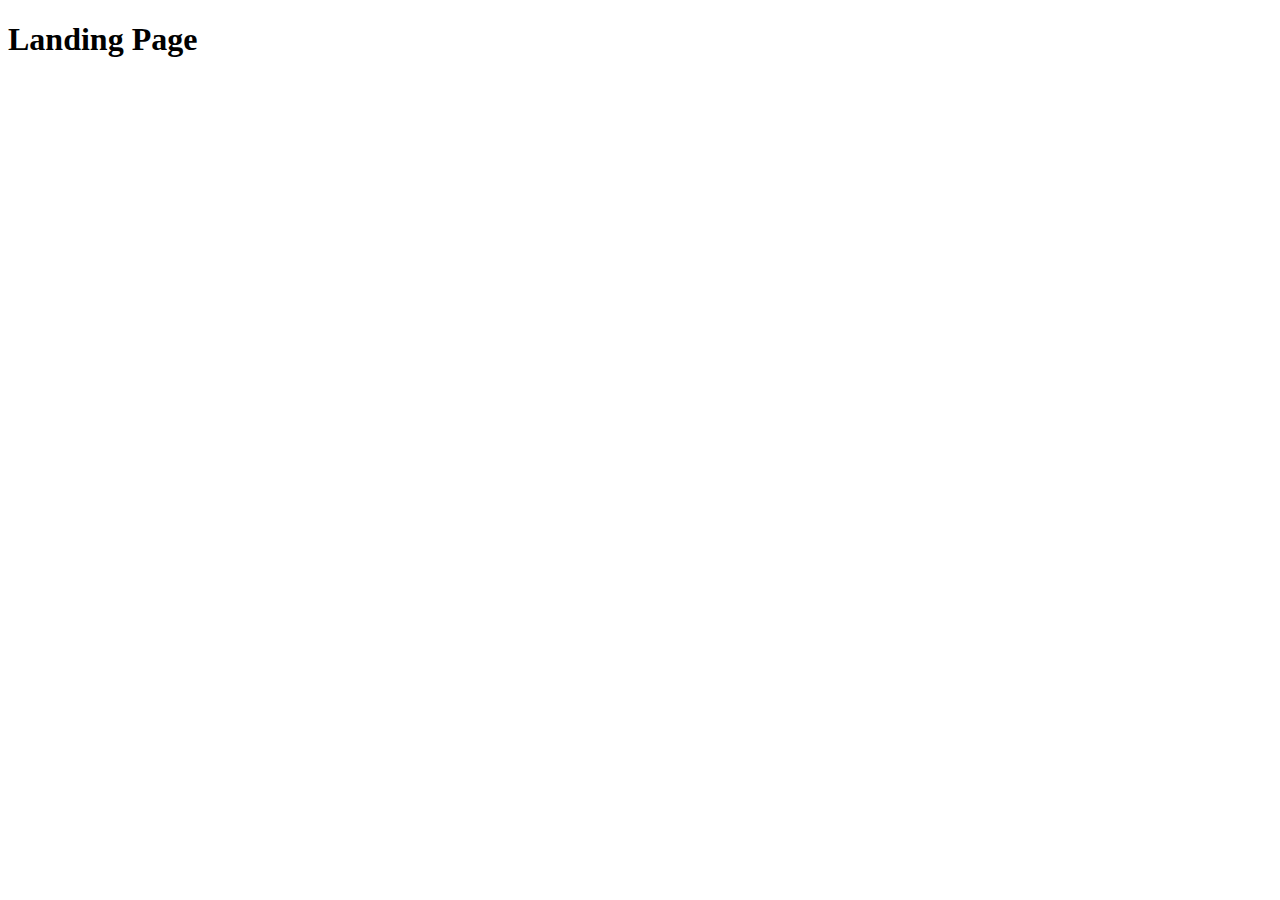
==== src/index.html @ 9e0b07cb "Initial commit" ====
<!DOCTYPE html>
<html lang="en">
  <head>
    <meta charset="UTF-8">
    <meta name="viewport" content="width=device-width, initial-scale=1.0">
    <title>Miami</title>
    <link rel="stylesheet" href="./styles/main.scss">
    <script src="scripts/main.js" defer></script>
  </head>
  <body>
    <h1>Landing Page</h1>
  </body>
</html>
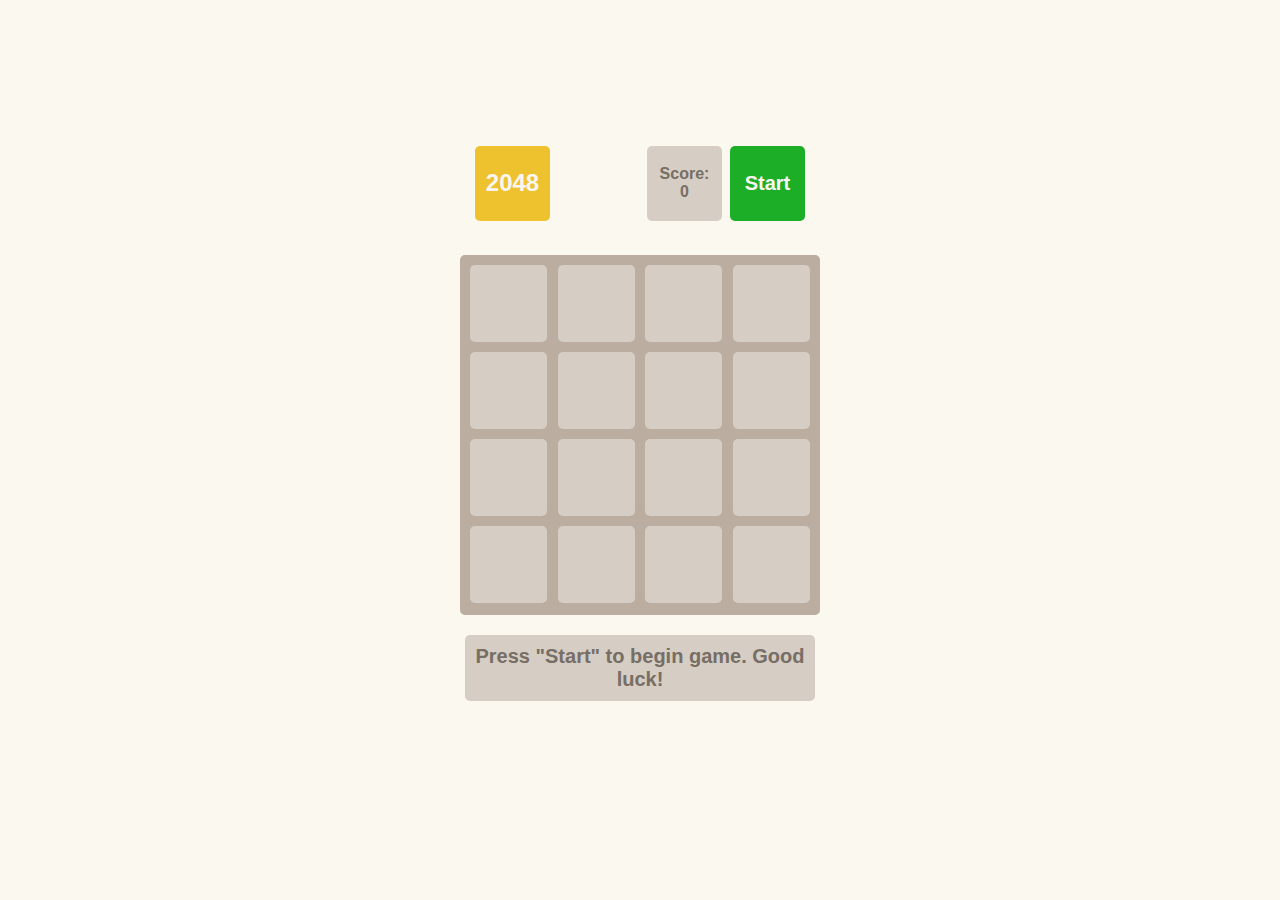
==== commit 9e1c81db: "clone" ====
--- a/src/index.html
+++ b/src/index.html
@@ -1,13 +1,54 @@
 <!DOCTYPE html>
 <html lang="en">
   <head>
-    <meta charset="UTF-8">
-    <meta name="viewport" content="width=device-width, initial-scale=1.0">
-    <title>Miami</title>
-    <link rel="stylesheet" href="./styles/main.scss">
-    <script src="scripts/main.js" defer></script>
+    <meta charset="UTF-8" />
+    <meta name="viewport" content="width=device-width, initial-scale=1.0" />
+    <title>2048 Game</title>
+    <link rel="icon" href="./favicon.ico" type="image/x-icon" />
+    <link rel="stylesheet" href="./style.css" />
+    <script src="./script.js" defer></script>
   </head>
   <body>
-    <h1>Landing Page</h1>
+    <div class="container">
+      <div class="game-header">
+        <h1>2048</h1>
+        <div class="controls">
+          <p class="info">Score: <span class="game-score">0</span></p>
+          <button class="button start"></button>
+        </div>
+      </div>
+
+      <div class="game-container">
+        <div class="grid">
+          <div class="cell" data-row="0" data-col="0"></div>
+          <div class="cell" data-row="0" data-col="1"></div>
+          <div class="cell" data-row="0" data-col="2"></div>
+          <div class="cell" data-row="0" data-col="3"></div>
+          <div class="cell" data-row="1" data-col="0"></div>
+          <div class="cell" data-row="1" data-col="1"></div>
+          <div class="cell" data-row="1" data-col="2"></div>
+          <div class="cell" data-row="1" data-col="3"></div>
+          <div class="cell" data-row="2" data-col="0"></div>
+          <div class="cell" data-row="2" data-col="1"></div>
+          <div class="cell" data-row="2" data-col="2"></div>
+          <div class="cell" data-row="2" data-col="3"></div>
+          <div class="cell" data-row="3" data-col="0"></div>
+          <div class="cell" data-row="3" data-col="1"></div>
+          <div class="cell" data-row="3" data-col="2"></div>
+          <div class="cell" data-row="3" data-col="3"></div>
+        </div>
+      </div>
+      <!-- <div id="game-over">
+        Game Over!
+        <button id="restart-btn">Restart Game</button>
+    </div> -->
+      <div class="message-container">
+        <p class="message message-lose hidden">You lose! Restart the game?</p>
+        <p class="message message-win hidden">Winner! Congrats! You did it!</p>
+        <p class="message message-start">
+          Press "Start" to begin game. Good luck!
+        </p>
+      </div>
+    </div>
   </body>
 </html>
--- a/src/style.css
+++ b/src/style.css
@@ -0,0 +1,258 @@
+@import "https://fonts.googleapis.com/css2?family=Poppins:wght@300;400;500;600;700&display=swap";
+
+body {
+  margin: 0;
+  display: flex;
+  align-items: center;
+  justify-content: center;
+  min-height: 100vh;
+  background: #fbf8ef;
+  font-family: sans-serif;
+  font-size: 24px;
+  font-weight: 900;
+}
+
+.game-container {
+  width: 360px;
+  height: 360px;
+  border-radius: 5px;
+  overflow: hidden;
+  background-color: #bbada0;
+}
+
+.grid {
+  display: grid;
+  grid-template-columns: repeat(4, 1fr);
+  gap: 10px;
+  padding: 10px;
+}
+
+.cell {
+  width: 77px;
+  height: 77px;
+  background-color: #d6cdc4;
+  display: flex;
+  align-items: center;
+  justify-content: center;
+  border-radius: 5px;
+  color: #f9f6f2;
+}
+
+.score-container {
+  width: 320px;
+  display: flex;
+  justify-content: space-between;
+  margin-bottom: 15px;
+}
+
+.cell[data-value="2"] {
+  color: #776e65;
+  background-color: #eee4da;
+}
+
+.cell[data-value="4"] {
+  color: #776e65;
+  background-color: #ede0c8;
+}
+
+.cell[data-value="8"] {
+  background-color: #f2b179;
+}
+
+.cell[data-value="16"] {
+  background-color: #f59563;
+}
+
+.cell[data-value="32"] {
+  background-color: #f67c5f;
+}
+
+.cell[data-value="64"] {
+  background-color: #f65e3b;
+}
+
+.cell[data-value="128"] {
+  background-color: #edcf72;
+}
+
+.cell[data-value="256"] {
+  background-color: #edcc61;
+}
+
+.cell[data-value="512"] {
+  background-color: #edc850;
+}
+
+.cell[data-value="1024"] {
+  background-color: #edc53f;
+}
+
+.cell[data-value="2048"] {
+  background-color: #edc22e;
+}
+
+.cell[data-value="4096"] {
+  background-color: #be2cd2;
+}
+
+#restart-btn {
+  margin-top: 15px;
+  padding: 10px 15px;
+  background-color: #f4f4f4;
+  border: none;
+  cursor: pointer;
+  transition: all 0.3s ease;
+}
+
+#game-over {
+  position: absolute;
+  top: 50%;
+  left: 50%;
+  padding: 20px;
+  transform: translate(-50%, -50%);
+  background-color: rgba(0, 0, 0, 0.8);
+  color: #fff;
+  display: none;
+  flex-direction: column;
+  align-items: center;
+  justify-content: center;
+}
+
+.grid-cell[data-value] {
+  transition: transform 0.2s, background-color 0.2s;
+}
+
+.new-tile {
+  animation: appear 0.3s;
+}
+
+@keyframes appear {
+  from {
+    opacity: 0;
+    transform: scale(0.5);
+  }
+  to {
+    opacity: 1;
+    transform: scale(1);
+  }
+}
+
+/* ############################################ */
+.container {
+  display: flex;
+  flex-direction: column;
+  align-items: center;
+  width: 350px;
+}
+
+.game-header {
+  display: flex;
+  width: 100%;
+  justify-content: space-between;
+  margin-bottom: 24px;
+  padding: 10px;
+  box-sizing: border-box;
+}
+
+h1 {
+  background: #edc22e;
+  color: #f9f6f2;
+  width: 75px;
+  height: 75px;
+  font-size: 24px;
+  border-radius: 5px;
+  display: flex;
+  align-items: center;
+  justify-content: center;
+  box-sizing: border-box;
+  margin: 0;
+}
+
+.info {
+  display: flex;
+  flex-direction: column;
+  align-items: center;
+  justify-content: center;
+  background: #d6cdc4;
+  width: 75px;
+  height: 75px;
+  border-radius: 5px;
+  color: #776e65;
+  box-sizing: border-box;
+  font-size: 16px;
+  margin: 0 8px 0 0;
+}
+
+.controls {
+  display: flex;
+}
+
+.button {
+  border: none;
+  border-radius: 5px;
+  cursor: pointer;
+  color: #f9f6f2;
+  font-family: sans-serif;
+  font-weight: 700;
+  font-size: 16px;
+  width: 75px;
+  height: 75px;
+  transition: 0.25s ease background;
+}
+
+.start {
+  background: #1dae28;
+  font-size: 20px;
+}
+
+.start:hover {
+  background: #179921;
+}
+
+.start::after {
+  content: "Start";
+}
+
+.restart {
+  background: #f1b2b2;
+}
+
+.restart:hover {
+  background: #f87474;
+}
+
+.restart::after {
+  content: "Restart";
+}
+
+.message {
+  box-sizing: border-box;
+  width: 100%;
+  background: #d6cdc4;
+  color: #776e65;
+  padding: 10px;
+  text-align: center;
+  border-radius: 5px;
+  font-size: 20px;
+}
+
+.hidden {
+  display: none;
+}
+
+.container {
+  display: flex;
+  flex-direction: column;
+  align-items: center;
+  width: 350px;
+}
+
+.message-win {
+  background: #edc22e;
+  color: #f9f6f2;
+}
+
+.message-container {
+  width: 100%;
+  height: 150px;
+}
